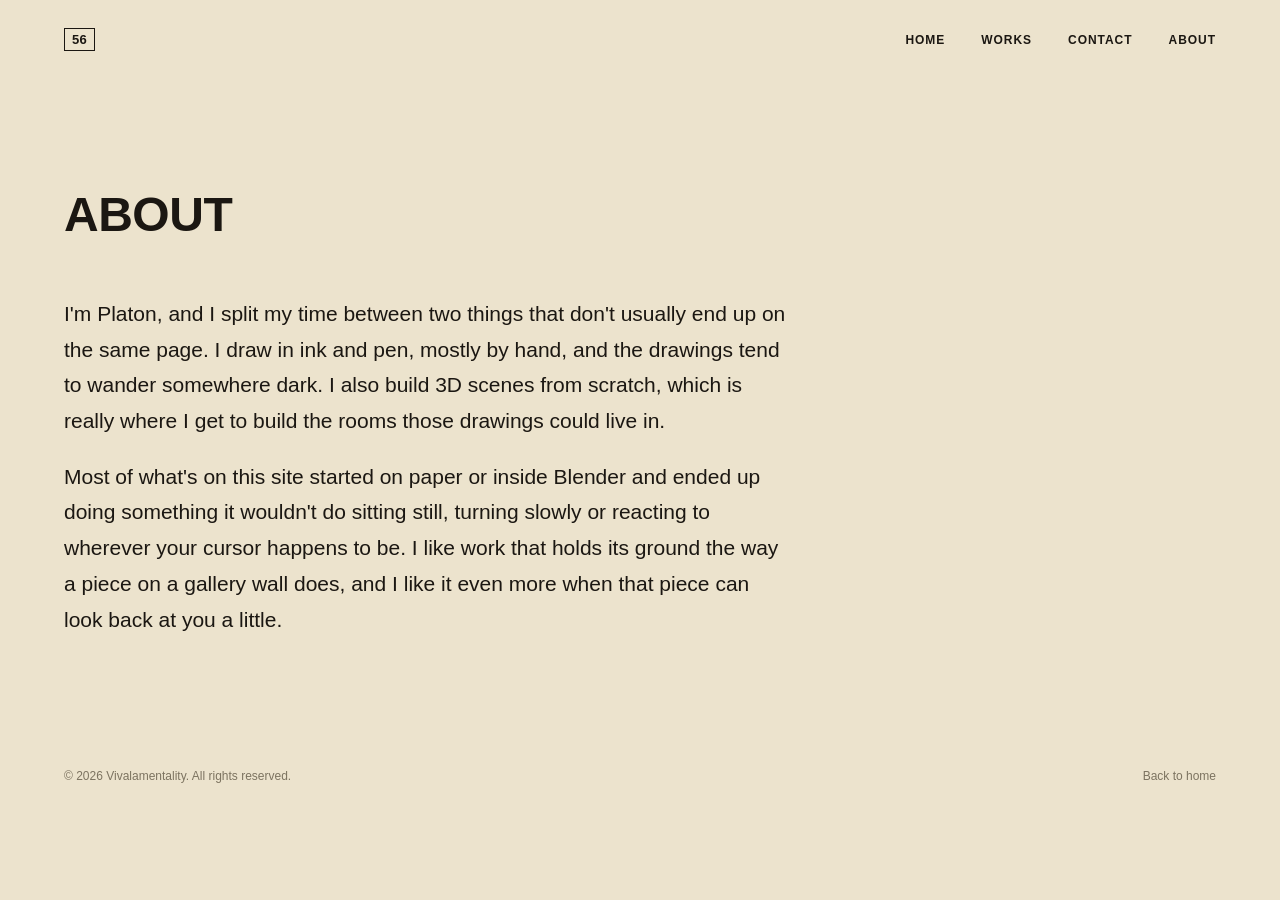
==== about.html @ 3bddd7a2 "Move hover-zoom to the work detail view only; add slow idle spin; footer copyright - Zoom magnifier " ====
<!DOCTYPE html>
<html lang="en">
<head>
<meta charset="UTF-8" />
<meta name="viewport" content="width=device-width, initial-scale=1.0" />
<title>Platon — About</title>
<meta name="description" content="About Platon — fine art and 3D." />
<link rel="icon" type="image/svg+xml" href="favicon.svg" />
<link rel="stylesheet" href="css/style.css?v=15" />
</head>
<body>

<nav class="nav nav--static">
  <a class="nav__mark" href="index.html" aria-label="Platon — home">
    <span class="stamp">56</span>
  </a>
  <ul class="nav__links">
    <li><a href="index.html">Home</a></li>
    <li><a href="works.html">Works</a></li>
    <li><a href="contact.html">Contact</a></li>
    <li><a href="about.html">About</a></li>
  </ul>
</nav>

<main>
  <section class="section about" id="about">
    <div class="section__head">
      <h2 class="section__title">About</h2>
    </div>

    <!-- EDIT ME: replace with your real bio. Keep it to 2–3 short paragraphs. -->
    <div class="about__copy">
      <p>
        I'm Platon, and I split my time between two things that don't usually
        end up on the same page. I draw in ink and pen, mostly by hand, and
        the drawings tend to wander somewhere dark. I also build 3D scenes
        from scratch, which is really where I get to build the rooms those
        drawings could live in.
      </p>
      <p>
        Most of what's on this site started on paper or inside Blender and
        ended up doing something it wouldn't do sitting still, turning slowly
        or reacting to wherever your cursor happens to be. I like work that
        holds its ground the way a piece on a gallery wall does, and I like
        it even more when that piece can look back at you a little.
      </p>
    </div>
  </section>
</main>

<footer class="footer">
  <span>© 2026 Vivalamentality. All rights reserved.</span>
  <a href="index.html">Back to home</a>
</footer>

</body>
</html>
---- css/style.css ----
/* ==========================================================================
   PLATON — FINE ART & 3D PORTFOLIO
   Design tokens live at the top as custom properties. Everything below is
   built off them — change a value here rather than hunting through rules.
   ========================================================================== */

/* ---- Typeface: Helvetica + Akzidenz-Grotesk ----
   Both are licensed commercial typefaces — there is no free CDN source for
   either, so nothing is loaded over the network for them. If you own
   licensed webfont files for Akzidenz-Grotesk, drop them in assets/fonts/
   using exactly these filenames and they'll be picked up automatically with
   no other changes:
     assets/fonts/AkzidenzGrotesk-Regular.woff2
     assets/fonts/AkzidenzGrotesk-Bold.woff2
   Until then, the stack falls back to Helvetica Neue / Helvetica / Arial —
   whichever the visitor's system already has (Helvetica ships on macOS/iOS;
   Windows substitutes Arial, which is metrically identical). */
@font-face {
  font-family: "Akzidenz-Grotesk";
  src: url("../assets/fonts/AkzidenzGrotesk-Regular.woff2") format("woff2");
  font-weight: 400;
  font-display: swap;
}
@font-face {
  font-family: "Akzidenz-Grotesk";
  src: url("../assets/fonts/AkzidenzGrotesk-Bold.woff2") format("woff2");
  font-weight: 700;
  font-display: swap;
}

:root {
  /* ---- Color: aged-paper beige, near-black ink, and a muted stamp-red
     pulled straight from the accent marks in the artwork itself (the red
     stitching, the hazard stamp, the boxed rubber-stamp labels). ---- */
  --paper:      #ece3cd;
  --paper-dim:  #ddd2b4;
  --ink:        #1b1712;
  --muted:      #7c7360;
  --line:       #c8bc9c;
  --accent:     #a23a2c;
  --accent-ink: #fbf3e2;

  --font-display: "Akzidenz-Grotesk", "Helvetica Neue", Helvetica, Arial, sans-serif;
  --font-body: "Helvetica Neue", Helvetica, Arial, sans-serif;

  --container: 1280px;
  --gutter: clamp(24px, 5vw, 72px);
}

/* Dark mode: paper and ink swap roles — a piece lit on a dark gallery wall
   rather than a straight color inversion. */
@media (prefers-color-scheme: dark) {
  :root {
    --paper:      #14120e;
    --paper-dim:  #1d1a14;
    --ink:        #ece3cd;
    --muted:      #948a70;
    --line:       #332e22;
    --accent:     #d0584a;
    --accent-ink: #14120e;
  }
}
/* Explicit theme-toggle overrides win over the media query in both directions */
:root[data-theme="dark"] {
  --paper:      #14120e;
  --paper-dim:  #1d1a14;
  --ink:        #ece3cd;
  --muted:      #948a70;
  --line:       #332e22;
  --accent:     #d0584a;
  --accent-ink: #14120e;
}
:root[data-theme="light"] {
  --paper:      #ece3cd;
  --paper-dim:  #ddd2b4;
  --ink:        #1b1712;
  --muted:      #7c7360;
  --line:       #c8bc9c;
  --accent:     #a23a2c;
  --accent-ink: #fbf3e2;
}

/* ---- Reset ---- */
* { box-sizing: border-box; }
html { scroll-behavior: smooth; }
body {
  margin: 0;
  background: var(--paper);
  color: var(--ink);
  font-family: var(--font-body);
  -webkit-font-smoothing: antialiased;
  overflow-x: hidden;
}
a { color: inherit; text-decoration: none; }
ul { margin: 0; padding: 0; list-style: none; }
h1, h2, h3, p { margin: 0; }
button { font: inherit; color: inherit; }

@media (prefers-reduced-motion: reduce) {
  html { scroll-behavior: auto; }
  * { animation-duration: 0.001ms !important; transition-duration: 0.001ms !important; }
}

/* A small boxed "stamp" mark — echoes the rubber-stamp product labels
   ("DESTROY", "This product contains ANGER...") that recur in the work. */
.stamp {
  display: inline-flex;
  align-items: center;
  border: 1.5px solid var(--ink);
  padding: 3px 7px;
  font-family: var(--font-display);
  font-weight: 700;
  font-size: 13px;
  letter-spacing: 0.03em;
  color: var(--ink);
}

/* ==========================================================================
   HERO
   ========================================================================== */
.hero {
  position: relative;
  min-height: 100svh;
  display: flex;
  flex-direction: column;
  overflow: hidden;
}

/* The model is centered in the hero and dominates it (see the sizing on
   .hero__model below) — clamped by both viewport width and height so it
   never overflows on short or narrow screens. Text sits as a compact
   corner overlay instead of sharing a column with the model, so nothing
   competes with it for space. */
.hero__layout {
  flex: 1;
  display: flex;
  align-items: center;
  justify-content: center;
  padding: 0 var(--gutter);
}

.hero__text {
  position: absolute;
  top: 96px;
  left: var(--gutter);
  z-index: 4;
  max-width: 220px;
  pointer-events: none; /* the model sits centered behind/around it; never block its clicks */
}

/* Wraps the canvas stage and the rotate slider so the slider always reads
   as "attached to" the model, not a separate floating control. The model
   is the point of this page — sized to ~80% of the viewport in both
   directions (whichever is tighter), so text stays a small corner note. */
.hero__model {
  display: flex;
  flex-direction: column;
  gap: 16px;
  width: min(82vw, 78vh);
}

.hero__stage {
  position: relative;
  width: 100%;
  aspect-ratio: 1 / 1;
  /* Clips hotspot markers to the stage itself — during the hover-zoom, an
     off-screen object's marker can project past this box; without this
     its dashed outline would bleed past the edge. The canvas render isn't
     affected either way, since it's already sized to exactly fill this box. */
  overflow: hidden;
}
.hero__loading {
  position: absolute;
  inset: 0;
  display: flex;
  align-items: center;
  justify-content: center;
  font-size: 12px;
  font-weight: 700;
  letter-spacing: 0.08em;
  text-transform: uppercase;
  color: var(--muted);
}
.hero__loading[hidden] { display: none; }

#scene {
  position: absolute;
  inset: 0;
  width: 100%;
  height: 100%;
  display: block;
  cursor: grab;
  touch-action: none; /* dragging rotates the model, not the page */
}
#scene.is-dragging { cursor: grabbing; }

/* Always-visible (if faint) rectangles over each clickable part of the
   model — the point is that you never have to guess where you can click. */
.hotspot-layer {
  position: absolute;
  inset: 0;
  z-index: 3;
  pointer-events: none;
}
/* The actual clickable/hoverable element. Invisible on purpose — it's
   positioned via the stable layoutCamera (see main.js) so hovering it can
   never move or resize it out from under the cursor; the visible outline
   is the separate .hotspot-marker__box below, which is free to track the
   live/zooming camera since it has no pointer events of its own. */
.hotspot-marker {
  position: absolute;
  margin: 0;
  padding: 0;
  border: 0;
  background: transparent;
  cursor: pointer;
  pointer-events: auto;
}
.hotspot-marker:focus-visible { outline: none; }
.hotspot-marker[hidden] { display: none; }

.hotspot-marker__box {
  position: absolute;
  pointer-events: none;
  border-radius: 3px;
  border: 1.5px dashed color-mix(in srgb, var(--accent) 55%, transparent);
  background: color-mix(in srgb, var(--accent) 6%, transparent);
  transition: border-color 0.2s ease, background-color 0.2s ease, box-shadow 0.2s ease;
}
.hotspot-marker__box.is-active {
  border-style: solid;
  border-color: var(--accent);
  background: color-mix(in srgb, var(--accent) 16%, transparent);
  box-shadow: 0 0 0 3px color-mix(in srgb, var(--accent) 22%, transparent);
}
.hotspot-marker__box[hidden] { display: none; }

/* Rotate slider, sitting right under the stage. */
.hero__rotate {
  display: flex;
  align-items: center;
  gap: 10px;
  padding: 0 2px;
}
.hero__rotate-label {
  font-size: 13px;
  color: var(--muted);
  user-select: none;
}
.hero__rotate-slider {
  flex: 1;
  -webkit-appearance: none;
  appearance: none;
  height: 2px;
  background: var(--line);
  outline-offset: 6px;
  cursor: ew-resize;
}
.hero__rotate-slider::-webkit-slider-thumb {
  -webkit-appearance: none;
  width: 15px;
  height: 15px;
  border-radius: 50%;
  background: var(--ink);
  box-shadow: 0 0 0 1px var(--line);
  cursor: ew-resize;
}
.hero__rotate-slider::-moz-range-thumb {
  width: 15px;
  height: 15px;
  border: none;
  border-radius: 50%;
  background: var(--ink);
  box-shadow: 0 0 0 1px var(--line);
  cursor: ew-resize;
}
.hero__rotate-slider::-moz-range-track { height: 2px; background: var(--line); }
.hero__rotate-slider:focus-visible { outline: 2px solid var(--accent); }

@media (max-width: 640px) {
  /* .hero__layout is a row-direction flex on desktop (fine, since
     .hero__text is taken out of flow there) — on mobile .hero__text
     rejoins normal flow, so this needs to explicitly stack the two
     instead of trying to fit them side by side in a row. */
  .hero__layout { flex-direction: column; padding-top: 0; }
  .hero__text { position: static; padding: 100px var(--gutter) 0; max-width: none; }
  .hero__model { width: min(84vw, 52vh); margin: 24px auto 0; }
}

.nav {
  position: absolute;
  top: 0;
  left: 0;
  right: 0;
  display: flex;
  align-items: center;
  justify-content: space-between;
  padding: 28px var(--gutter) 0;
  z-index: 5;
}
.nav__mark { color: var(--ink); }
.nav__links {
  display: flex;
  gap: clamp(16px, 3vw, 36px);
  font-size: 12px;
  font-weight: 700;
  letter-spacing: 0.08em;
  text-transform: uppercase;
}
.nav__links a {
  position: relative;
  padding-bottom: 4px;
}
.nav__links a::after {
  content: "";
  position: absolute;
  left: 0; right: 100%;
  bottom: 0;
  height: 1px;
  background: var(--accent);
  transition: right 0.25s ease;
}
.nav__links a:hover::after,
.nav__links a:focus-visible::after {
  right: 0;
}
.nav__links a:focus-visible {
  outline: 2px solid var(--accent);
  outline-offset: 4px;
}
/* Used on pages without a full-bleed hero behind it (works.html,
   contact.html, about.html), so the nav sits in normal flow instead of
   overlaying absolute at the top. */
.nav--static { position: static; padding: 28px var(--gutter); }

.eyebrow {
  font-size: 12px;
  font-weight: 700;
  letter-spacing: 0.06em;
  color: var(--muted);
  margin-bottom: 6px;
  font-variant: small-caps;
}
/* Kept deliberately small — the model is the point of this page, not the
   wordmark (see the comment on .hero__model above). */
.wordmark {
  font-family: var(--font-display);
  font-weight: 700;
  font-size: clamp(18px, 2vw, 26px);
  line-height: 1.15;
  letter-spacing: -0.005em;
  text-wrap: balance;
}

.hero__meta {
  position: relative;
  z-index: 4;
  display: grid;
  grid-template-columns: repeat(3, 1fr);
  gap: var(--gutter);
  padding: 22px var(--gutter) 28px;
  border-top: 1px solid var(--line);
  margin-top: clamp(40px, 10vh, 120px);
  background: linear-gradient(to top, var(--paper) 40%, transparent);
}
.meta__item { display: flex; flex-direction: column; gap: 6px; }
.meta__label {
  font-size: 11px;
  font-weight: 700;
  letter-spacing: 0.12em;
  text-transform: uppercase;
  color: var(--muted);
}
.meta__value {
  font-size: 13px;
  letter-spacing: 0.02em;
  text-transform: uppercase;
  font-weight: 500;
}

@media (max-width: 720px) {
  .hero__meta { grid-template-columns: 1fr; gap: 14px; }
}

/* Load-in reveal — a single orchestrated moment, not per-element chaos */
.reveal {
  animation: rise 0.9s cubic-bezier(0.16, 1, 0.3, 1) both;
}
.wordmark.reveal { animation-delay: 0.08s; }
.hero__meta.reveal { animation-delay: 0.32s; }
@keyframes rise {
  from { opacity: 0; transform: translateY(18px); }
  to   { opacity: 1; transform: translateY(0); }
}

/* ==========================================================================
   MARQUEE — the home page's continuously-scrolling strip of works, each
   piece a real link straight into the Works page (see index.html).
   ========================================================================== */
.marquee {
  border-top: 1px solid var(--line);
  border-bottom: 1px solid var(--line);
  padding: clamp(20px, 3vh, 32px) 0;
  overflow: hidden;
}
.marquee__track {
  display: flex;
  width: max-content;
  gap: clamp(14px, 2vw, 24px);
  animation: marquee-scroll 42s linear infinite;
}
/* Pausing on hover (rather than only on the exact item) means moving the
   cursor to click accurately never fights the motion. */
.marquee:hover .marquee__track,
.marquee__track:has(:focus-visible) {
  animation-play-state: paused;
}
@keyframes marquee-scroll {
  from { transform: translateX(0); }
  to   { transform: translateX(-50%); }
}
@media (prefers-reduced-motion: reduce) {
  .marquee__track { animation: none; overflow-x: auto; }
}

.marquee__item {
  position: relative;
  display: block;
  flex: 0 0 auto;
  width: clamp(140px, 15vw, 210px);
  aspect-ratio: 3 / 4;
  overflow: hidden;
  background: var(--paper-dim);
}
.marquee__item img {
  width: 100%;
  height: 100%;
  object-fit: cover;
  filter: grayscale(0.08) contrast(1.03);
  /* Deliberately static — no hover zoom here, same as .card__frame img
     above. The marquee still pauses its scroll on hover (see .marquee:hover
     above) so a hovered piece stays put to look at, just without scaling
     up — the magnifier is reserved for the work detail view. */
  transition: filter 0.3s ease;
}
.marquee__item:hover img,
.marquee__item:focus-visible img { filter: grayscale(0) contrast(1.05); }
.marquee__item:focus-visible { outline: 2px solid var(--accent); outline-offset: -2px; }
.marquee__caption {
  position: absolute;
  inset: auto 0 0 0;
  padding: 10px;
  background: linear-gradient(to top, color-mix(in srgb, var(--ink) 80%, transparent), transparent);
  color: var(--accent-ink);
  font-size: 11px;
  font-weight: 700;
  letter-spacing: 0.04em;
  text-transform: uppercase;
  opacity: 0;
  transform: translateY(6px);
  transition: opacity 0.2s ease, transform 0.2s ease;
}
.marquee__item:hover .marquee__caption,
.marquee__item:focus-visible .marquee__caption {
  opacity: 1;
  transform: translateY(0);
}

/* ==========================================================================
   SECTIONS (About / Works / Contact)
   ========================================================================== */
.section {
  max-width: var(--container);
  margin: 0 auto;
  padding: clamp(64px, 12vh, 140px) var(--gutter);
}
.section__head {
  margin-bottom: clamp(32px, 6vh, 56px);
}
.section__title {
  font-family: var(--font-display);
  font-weight: 700;
  font-size: clamp(32px, 4vw, 48px);
  text-transform: uppercase;
  letter-spacing: -0.01em;
}

/* A subsection nested within the Works page (Sketches, Banned) — smaller
   than a full .section__title so it reads as "part of Works", not a new
   page section, and sits closer to what came before it. */
.section--sub { padding-top: clamp(24px, 5vh, 56px); }

/* The second half of the Works grid (see works.html) — no header of its
   own, so it should read as more rows of the same grid above it, not a
   new section. Top padding matches .grid's own row gap exactly (rather
   than 0), so the seam between the two grids falls at the same spacing
   as every other row break inside a single grid — 0 would pull that one
   seam noticeably tighter than the rest. Only the section directly
   before it needs trimming to match: whichever series section follows
   this one (Banned) still opens with .section--sub's normal top padding,
   so the gap re-appears there, where a new named series legitimately
   starts. */
.section--continued { padding-top: clamp(18px, 2.6vw, 28px); }
.works:has(+ .section--continued) { padding-bottom: 0; }
.subsection__kicker {
  display: block;
  font-size: 11px;
  font-weight: 700;
  letter-spacing: 0.12em;
  text-transform: uppercase;
  color: var(--muted);
  margin-bottom: 6px;
}
.subsection__title {
  font-family: var(--font-display);
  font-weight: 700;
  font-size: clamp(22px, 2.8vw, 32px);
  text-transform: uppercase;
  letter-spacing: -0.01em;
}

/* ---- About ---- */
.about__copy p {
  font-size: clamp(17px, 1.7vw, 21px);
  line-height: 1.7;
  color: var(--ink);
  max-width: 62ch;
}
.about__copy p + p { margin-top: 20px; }

/* ---- Works ---- */
.grid {
  display: grid;
  grid-template-columns: repeat(3, 1fr);
  gap: clamp(18px, 2.6vw, 28px);
}
@media (max-width: 980px) { .grid { grid-template-columns: repeat(2, 1fr); } }
@media (max-width: 620px) { .grid { grid-template-columns: 1fr; } }

.card { position: relative; }
.card__frame {
  position: relative;
  display: block;
  width: 100%;
  aspect-ratio: 3 / 4;
  border: none;
  padding: 0;
  margin: 0;
  background: var(--paper-dim);
  overflow: hidden;
  cursor: pointer;
  transition: transform 0.3s ease;
}
.card__frame img {
  width: 100%;
  height: 100%;
  object-fit: cover;
  display: block;
  filter: grayscale(0.08) contrast(1.03);
  /* Deliberately static — no hover zoom here. The magnifier lives only on
     the work detail view (.work-hero__image, below), which is where a
     click takes you to actually look closer; the grid/marquee stay plain
     browsing surfaces. */
  transition: filter 0.4s ease;
}
.card__frame:hover img,
.card__frame:focus-visible img { filter: grayscale(0) contrast(1.05); }
.card__frame:focus-visible { outline: 2px solid var(--accent); outline-offset: 3px; }

/* ---- Contact ---- */
.contact__grid {
  display: grid;
  grid-template-columns: 1fr 1fr;
  gap: clamp(32px, 6vw, 80px);
  align-items: start;
}
.contact__lede {
  font-family: var(--font-display);
  font-weight: 700;
  font-size: clamp(28px, 3.4vw, 42px);
  line-height: 1.15;
  text-transform: uppercase;
}
.contact__details { display: flex; flex-direction: column; }
.contact__row {
  display: flex;
  align-items: center;
  justify-content: space-between;
  gap: 16px;
  padding: 20px 0;
  border-bottom: 1px solid var(--line);
  transition: color 0.2s ease;
}
a.contact__row:hover { color: var(--accent); }
a.contact__row:focus-visible { outline: 2px solid var(--accent); outline-offset: 4px; }
.contact__label {
  font-size: 12px;
  font-weight: 700;
  text-transform: uppercase;
  letter-spacing: 0.08em;
  color: var(--muted);
}
.contact__value {
  font-size: clamp(16px, 1.8vw, 20px);
  font-weight: 500;
}
@media (max-width: 860px) {
  .contact__grid { grid-template-columns: 1fr; }
}

/* ---- Footer ---- */
.footer {
  display: flex;
  align-items: center;
  justify-content: space-between;
  padding: 24px var(--gutter) 40px;
  max-width: var(--container);
  margin: 0 auto;
  font-size: 12px;
  color: var(--muted);
}
.footer a { transition: color 0.2s ease; }
.footer a:hover { color: var(--accent); }

/* ==========================================================================
   HOTSPOT PLAQUE
   Lives at the body level (not nested under the hero) so its position:fixed
   is always relative to the viewport, never thrown off by an ancestor's
   transform. Follows the cursor while hovering a 3D hotspot marker. Stays
   in the DOM at all times and fades/scales in via .is-visible instead of
   toggling display, so it appears and disappears smoothly rather than
   snapping.
   ========================================================================== */
.hotspot-plaque {
  position: fixed;
  z-index: 60;
  top: 0;
  left: 0;
  display: flex;
  align-items: center;
  gap: 10px;
  background: var(--ink);
  color: var(--accent-ink);
  padding: 8px 10px 8px 8px;
  pointer-events: none;
  box-shadow: 2px 3px 0 color-mix(in srgb, var(--ink) 45%, transparent);
  opacity: 0;
  transform: translateY(4px) scale(0.96);
  transform-origin: top left;
  transition: opacity 0.22s ease, transform 0.22s cubic-bezier(0.16, 1, 0.3, 1);
}
.hotspot-plaque.is-visible {
  opacity: 1;
  transform: translateY(0) scale(1);
}
.hotspot-plaque__thumb {
  width: 40px;
  height: 40px;
  object-fit: cover;
  flex-shrink: 0;
}
.hotspot-plaque__text { display: flex; flex-direction: column; gap: 2px; }
.hotspot-plaque__title {
  font-size: 12px;
  font-weight: 700;
  letter-spacing: 0.03em;
  white-space: nowrap;
}
.hotspot-plaque__hint {
  font-size: 10px;
  font-weight: 500;
  letter-spacing: 0.06em;
  text-transform: uppercase;
  color: color-mix(in srgb, var(--accent-ink) 65%, transparent);
  white-space: nowrap;
}

/* ==========================================================================
   WORK DETAIL VIEW (the #workDetail block at the top of works.html,
   revealed by js/works-page.js when the URL has ?w=<file>)
   ========================================================================== */
.work-hero {
  max-width: var(--container);
  margin: 0 auto;
  padding: clamp(110px, 16vh, 180px) var(--gutter) clamp(32px, 6vh, 64px);
}
.work-back {
  display: inline-block;
  margin-bottom: 28px;
  font-size: 12px;
  font-weight: 700;
  letter-spacing: 0.08em;
  text-transform: uppercase;
  color: var(--muted);
  transition: color 0.2s ease;
}
.work-back:hover { color: var(--accent); }
.work-hero__image-wrap {
  display: flex;
  justify-content: center;
  margin-bottom: clamp(24px, 5vh, 48px);
  background: var(--paper-dim);
  /* Clips the magnifier below — scaling .work-hero__image up on hover
     would otherwise just spill past this box instead of cropping into it. */
  overflow: hidden;
  cursor: zoom-in;
}
.work-hero__image {
  display: block;
  max-width: 100%;
  max-height: 74vh;
  object-fit: contain;
  /* The only place on the site with a hover-zoom magnifier — see
     js/works-page.js's trackZoomOrigin, which keeps --zoom-x/--zoom-y
     matched to the cursor so it magnifies from wherever you're actually
     pointing. The Works grid and marquee stay plain/static on purpose;
     landing on a piece's own page is what unlocks a closer look. */
  transform-origin: var(--zoom-x, 50%) var(--zoom-y, 50%);
  transition: transform 0.35s cubic-bezier(0.16, 1, 0.3, 1);
}
.work-hero__image-wrap:hover .work-hero__image { transform: scale(1.8); }
.work-hero__meta { text-align: center; }
.work-hero__medium {
  display: block;
  font-size: 12px;
  font-weight: 700;
  letter-spacing: 0.1em;
  text-transform: uppercase;
  color: var(--muted);
  margin-bottom: 8px;
}
.work-hero__title {
  font-family: var(--font-display);
  font-weight: 700;
  font-size: clamp(28px, 4vw, 48px);
  text-transform: uppercase;
}
.work-hero__desc {
  margin-top: 14px;
  font-size: 14px;
  font-style: italic;
  color: var(--muted);
}
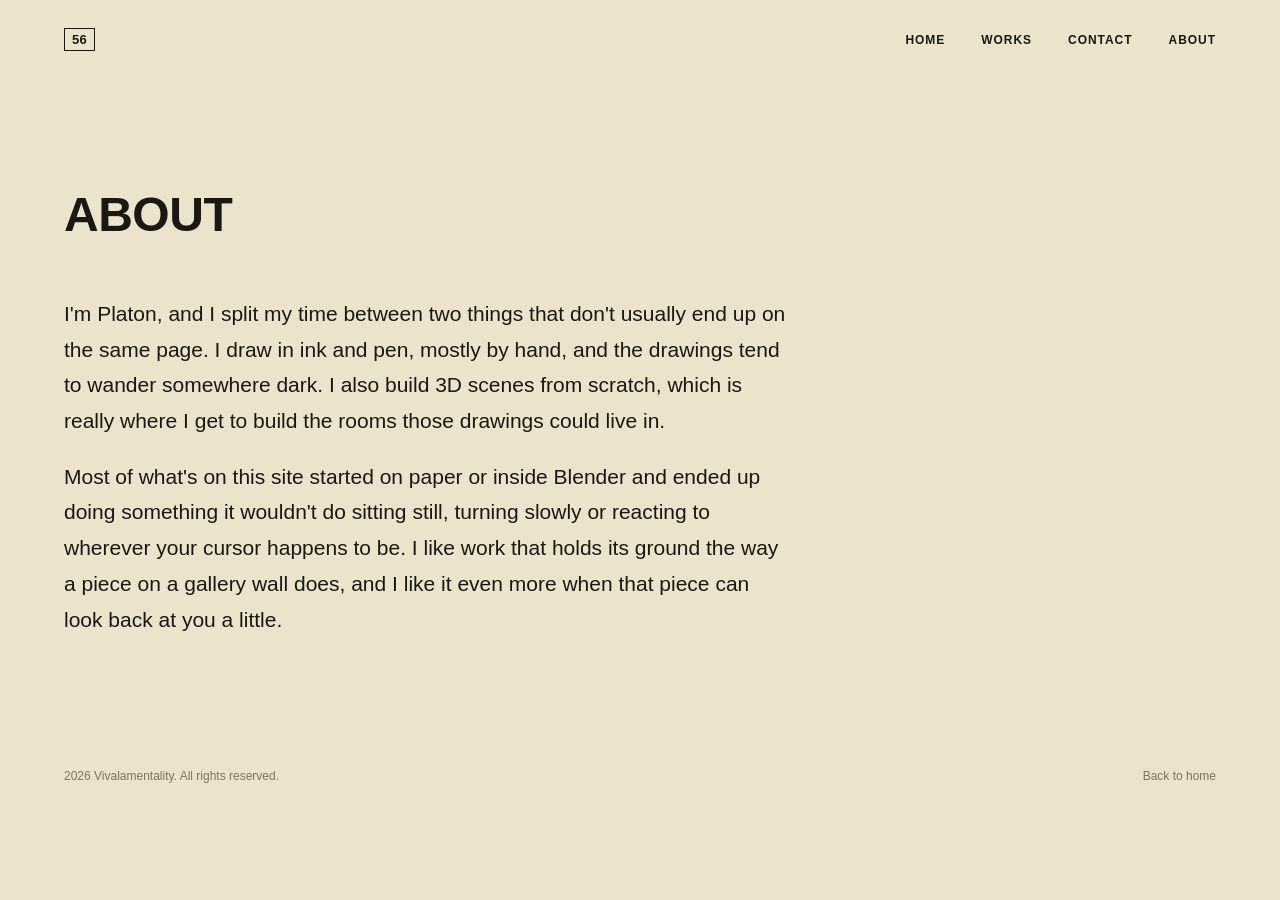
==== commit b66d3ee4: "Rename several piece titles, drop description placeholder, tweak footer - js/works-data.js title cha" ====
--- a/about.html
+++ b/about.html
@@ -49,7 +49,7 @@
 </main>
 
 <footer class="footer">
-  <span>© 2026 Vivalamentality. All rights reserved.</span>
+  <span>2026 Vivalamentality. All rights reserved.</span>
   <a href="index.html">Back to home</a>
 </footer>
 
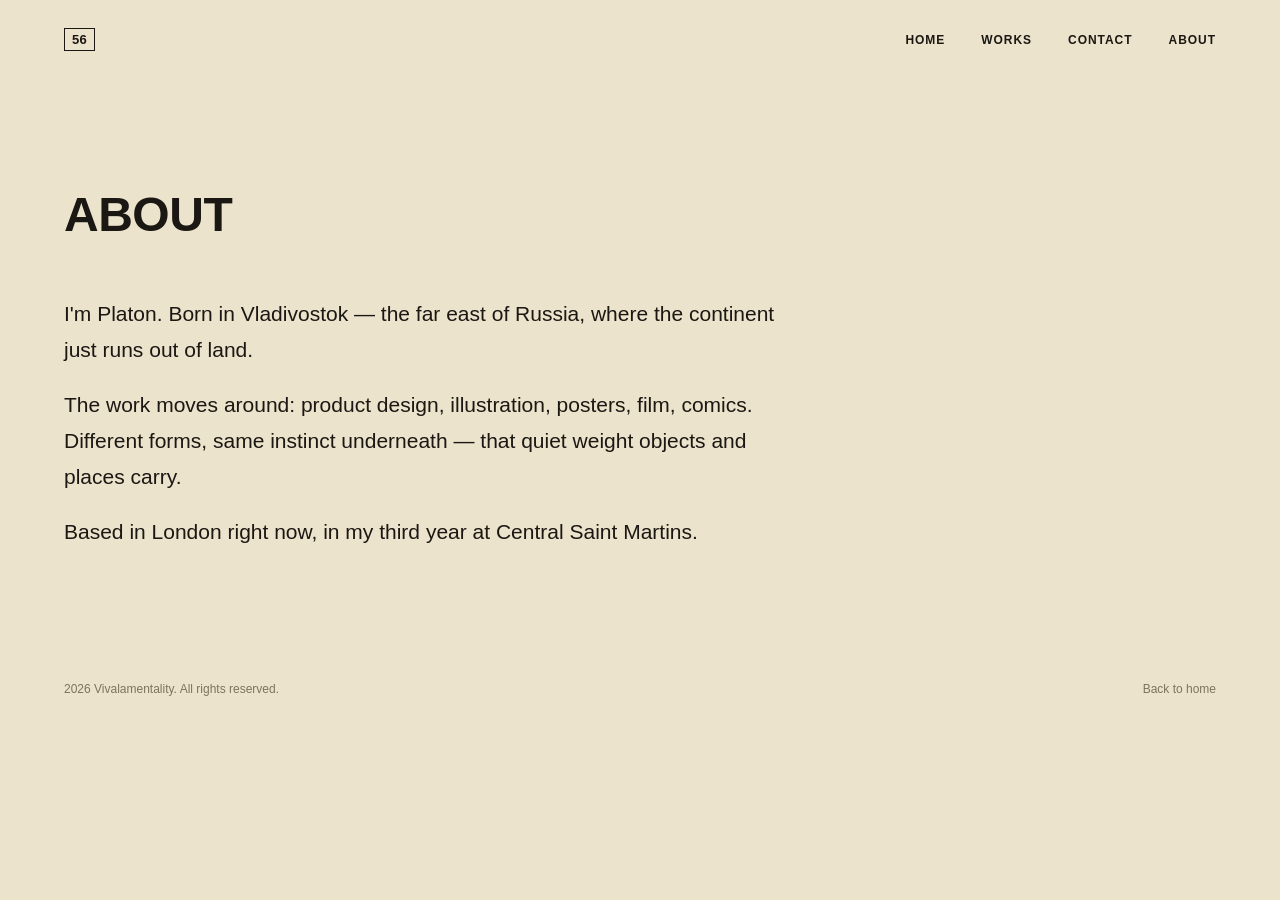
==== commit 8e88628c: "Rewrite About page bio Replaced the placeholder bio with real copy: Vladivostok origin, practice acr" ====
--- a/about.html
+++ b/about.html
@@ -28,21 +28,19 @@
       <h2 class="section__title">About</h2>
     </div>
 
-    <!-- EDIT ME: replace with your real bio. Keep it to 2–3 short paragraphs. -->
     <div class="about__copy">
       <p>
-        I'm Platon, and I split my time between two things that don't usually
-        end up on the same page. I draw in ink and pen, mostly by hand, and
-        the drawings tend to wander somewhere dark. I also build 3D scenes
-        from scratch, which is really where I get to build the rooms those
-        drawings could live in.
+        I'm Platon. Born in Vladivostok — the far east of Russia, where the
+        continent just runs out of land.
       </p>
       <p>
-        Most of what's on this site started on paper or inside Blender and
-        ended up doing something it wouldn't do sitting still, turning slowly
-        or reacting to wherever your cursor happens to be. I like work that
-        holds its ground the way a piece on a gallery wall does, and I like
-        it even more when that piece can look back at you a little.
+        The work moves around: product design, illustration, posters, film,
+        comics. Different forms, same instinct underneath — that quiet
+        weight objects and places carry.
+      </p>
+      <p>
+        Based in London right now, in my third year at Central Saint
+        Martins.
       </p>
     </div>
   </section>
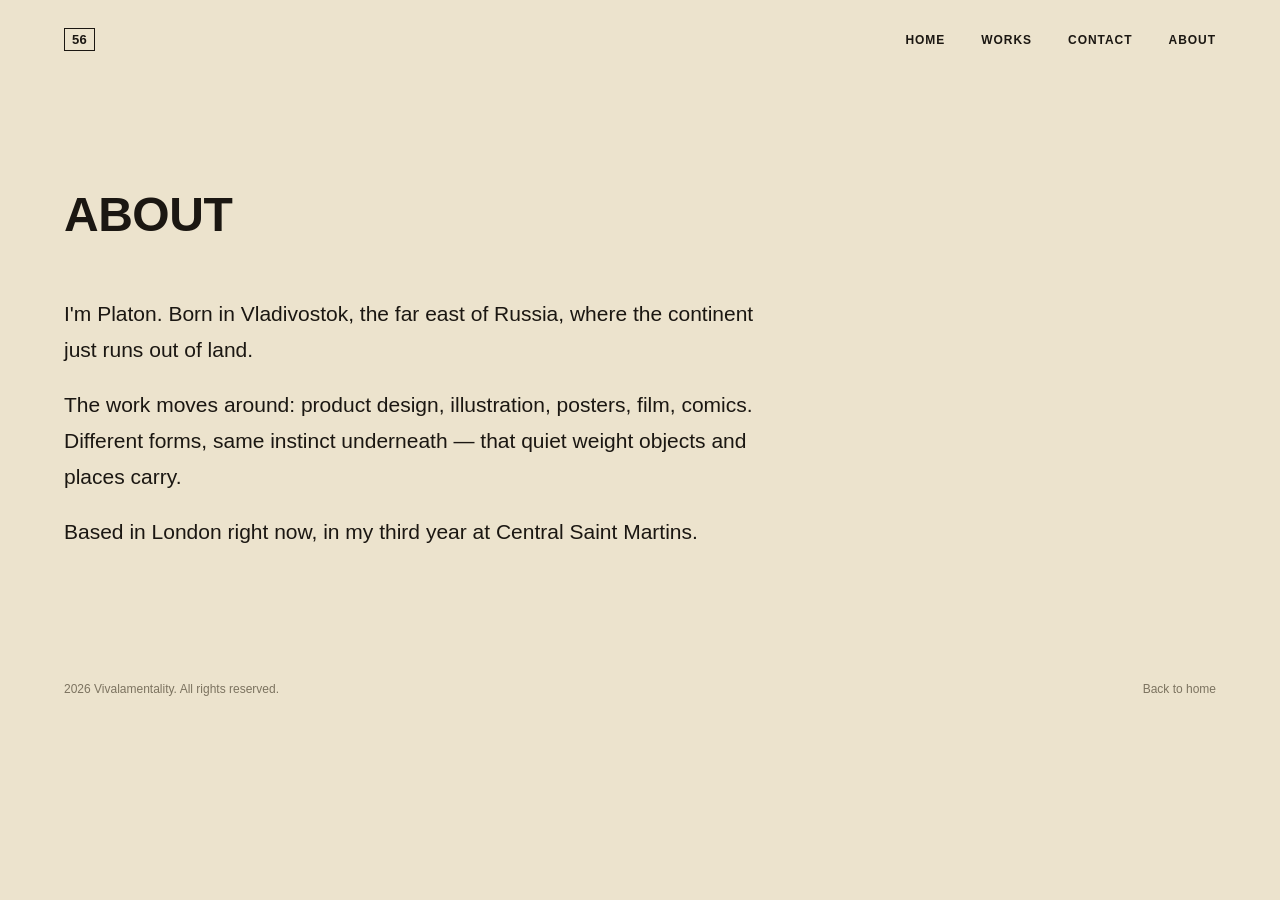
==== commit 19a94bdb: "About copy: comma instead of em-dash after Vladivostok Co-Authored-By: Claude Sonnet 5 <noreply@anth" ====
--- a/about.html
+++ b/about.html
@@ -30,7 +30,7 @@
 
     <div class="about__copy">
       <p>
-        I'm Platon. Born in Vladivostok — the far east of Russia, where the
+        I'm Platon. Born in Vladivostok, the far east of Russia, where the
         continent just runs out of land.
       </p>
       <p>
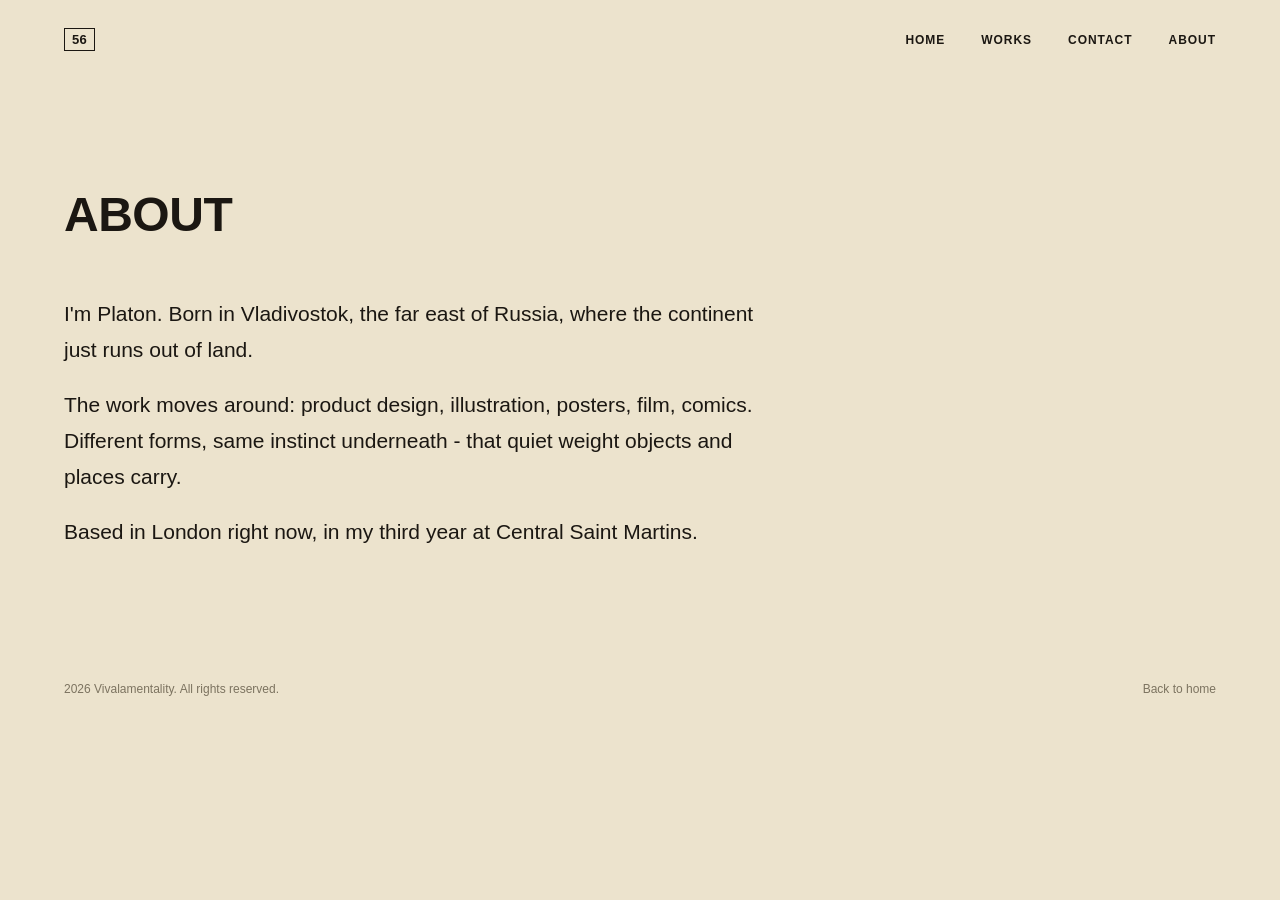
==== commit bc631635: "About copy: plain hyphen instead of em-dash in second paragraph Co-Authored-By: Claude Sonnet 5 <nor" ====
--- a/about.html
+++ b/about.html
@@ -35,7 +35,7 @@
       </p>
       <p>
         The work moves around: product design, illustration, posters, film,
-        comics. Different forms, same instinct underneath — that quiet
+        comics. Different forms, same instinct underneath - that quiet
         weight objects and places carry.
       </p>
       <p>
